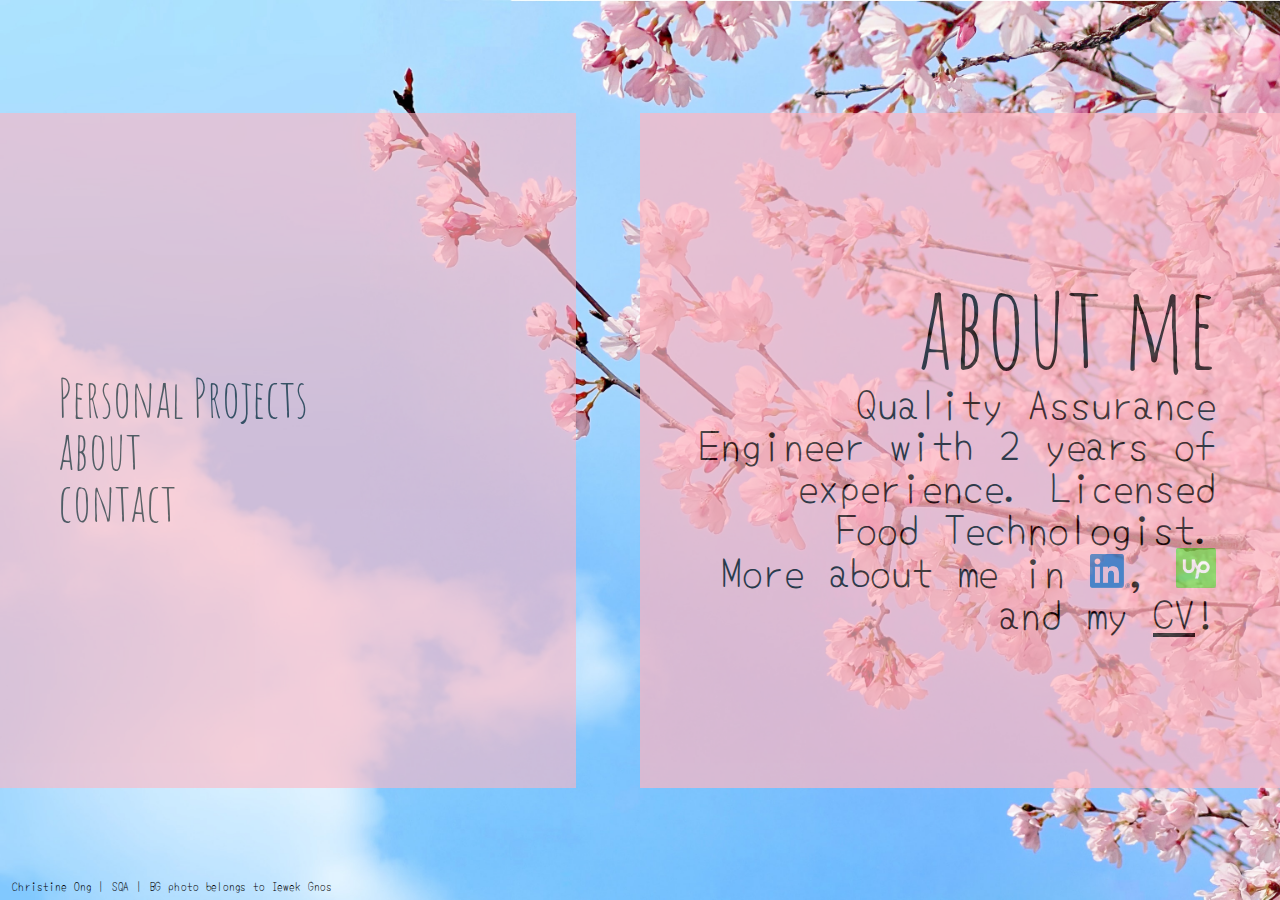
==== about.html @ 0bcc1080 "adjusting" ====
<!DOCTYPE html>
<html>
<head>
	<title>ฅ^•ﻌ•^ฅ About</title>
	<link rel="stylesheet" type="text/css" href="reset.css">
	<link rel="stylesheet" type="text/css" href="style.css">
	<link href="https://fonts.googleapis.com/css2?family=Amatic+SC:wght@400;700&display=swap" rel="stylesheet">
	<link href="https://fonts.googleapis.com/css2?family=Yomogi&display=swap" rel="stylesheet">
	
</head>
<body>
	<div class="container">
        <div class="box left"></div>
			
        <div class="box right">
			<p><a href="https://github.com/tinongfb" target="_blank" title="Clicking this will open github page">Personal Projects</a></p>
			<p><a href="#"><b>about</b></a></p>
			<!-- <p><a href="links.html" accesskey="L">links</a></p> -->
			<p><a href="contact.html" accesskey="P" title="my contact details are here">contact</a></p>
		</div>

        <div class="box about">
			<h1>about me</h1>
			<p>Quality Assurance Engineer with 2 years of experience. Licensed Food Technologist.</p>
			<p>More about me in 
				<a href="https://www.linkedin.com/in/christine-ong-3331b5115/" target="_blank"><span class="textlink"><img src="linkedin.png" alt="linkedin" width="40"></span></a>, 
				<!-- <a href="https://github.com/tinongfb" target="_blank"><span class="textlink"><img alt="Github" src="GitHub-Mark-32px.png" width="40" border=0></span></a>,   -->
				<a href="https://www.upwork.com/freelancers/~014e0ae09c729262cc" target="_blank"><span class="textlink"><img alt="upwork" src="uplogo.png" width="40" border=0></span></a>
					and <a href="ONGC_022024.pdf" target="_blank">my <u>CV</u></a>!</p>

				
		</div>
    </div>
	<footer>
		<p>Christine Ong | SQA | BG photo belongs to <a href="https://unsplash.com/@imkirk" target="_blank">Iewek Gnos</a></p>
	</footer>
</body>
</html>
---- style.css ----
.container {
    width: 100%;
    height: 100%;
    overflow: hidden;
    position: absolute;
    display: flex;
    align-items: center;
	
	animation-name: fadeIn;
    animation-iteration-count: 1;
    animation-timing-function: ease-in-out;
    animation-duration: 1s;
    animation-fill-mode:forwards;
}

@keyframes fadeIn {
    0% {
        opacity: 0;
    }
    100% {
        opacity: 1;
    }
}

.left {
    background-image: url("iewek-gnos-0-oPmFrlubo-unsplash.jpg");
	background-size: cover;
	background-repeat: no-repeat;
	background-position: center center;
	position: absolute;
	z-index: -1;
	width: 100%;
    height: 100%;
}

.right {
    background-color:lightpink;
	opacity: 0.6;
	width: 45%;
	height: 75%;
	display: flex;
	flex-direction: column;
	justify-content: center;
	z-index: 1;
}

.right p {
	font-family: 'Amatic SC', cursive;
	font-size: 3em;
	padding-left: 10%;
	font-size: calc(100% + 4vh);
	font-weight: 500;
	transition: all 1s;
}

.right p:first-child {
	font-style: normal;
	font-size: calc(100% + 4vh);
	font-weight: normal;
	/* font-size: 6em; */
}

.right p:hover {
	transform: scale(1.1);
    font-size: 5em;
	opacity: 0.5;
	color: #ff7a59;
	/* border: #ff7a59 solid 1px; */
	background:#fff;
}

/* .right p:first-child:hover {
	transform: scale(0.9);
    font-size: 10em;
} */

a:link {
	text-decoration: none;
	color: inherit;
}
  
a:visited {
	text-decoration: none;
	color: inherit;
}
  
a:hover {
	text-decoration: none;
	color: inherit;
}
  
a:active {
	text-decoration: underline;
	color: inherit;
}

footer {
	position: absolute;
	z-index: 3;
	bottom: 0;
	padding-bottom: 8px;
	padding-left: 12px;
	font-family: 'Yomogi', cursive;
	font-size: 0.7em;
}

.link {
    background-color: lightpink;
        opacity: 0.7;
    z-index: 2;
    width: 45%;
    height: 75%;
        padding-right: 5%;
    margin-left: 5%;
        display: flex;
        flex-direction: column;
        justify-content: center;
        /* margin-right: 5%; */
}
.emphasis {
        opacity: 0.6;
}
.link h1 {
        font-family: 'Amatic SC', cursive;
        font-style: normal;
        font-size: calc(100% + 11vh);
        font-weight: normal;
        font-weight: 500;
        text-align: right;
}
.link p {
        font-family: 'Yomogi', cursive;
        text-align: right;
        font-size: 0.6em;
        padding-left: 10%;
        font-size: calc(100% + 4vh);
        font-size: calc(100% + 2vw);
        font-weight: 200;
}
.link img {
        transition: all 1s;
    padding: 5px;
}
.link img:hover {
    transform: scale(1.5);
    /* transition-timing-function: ease-in; */
    opacity: 0.3;
}

.about {
    background-color: lightpink;
        opacity: 0.7;
    z-index: 2;
    width: 45%;
    height: 75%;
        padding-right: 5%;
    margin-left: 5%;
        display: flex;
        flex-direction: column;
        justify-content: center;
        /* margin-right: 5%; */
}
.emphasis {
        opacity: 0.6;
}
.about h1 {
        font-family: 'Amatic SC', cursive;
        font-style: normal;
        font-size: calc(100% + 11vh);
        font-weight: normal;
        font-weight: 500;
        text-align: right;
}
.about p {
        font-family: 'Yomogi', cursive;
        text-align: right;
        font-size: 0.9em;
        padding-left: 10%;
        font-size: calc(100% + 2vh);
        font-size: calc(100% + 2vw);
        font-weight: 200;
}
.textlink {
        font-size: 0.6em;
}
.about img {
		transition: all 1s;
		/* padding: 5px; */
}
.about img:hover {
		transform: scale(1.5);
		/* transition-timing-function: ease-in; */
		opacity: 0.3;
}
.about link:hover {
	transform: scale(1.5);
	/* transition-timing-function: ease-in; */
	opacity: 0.3;
}
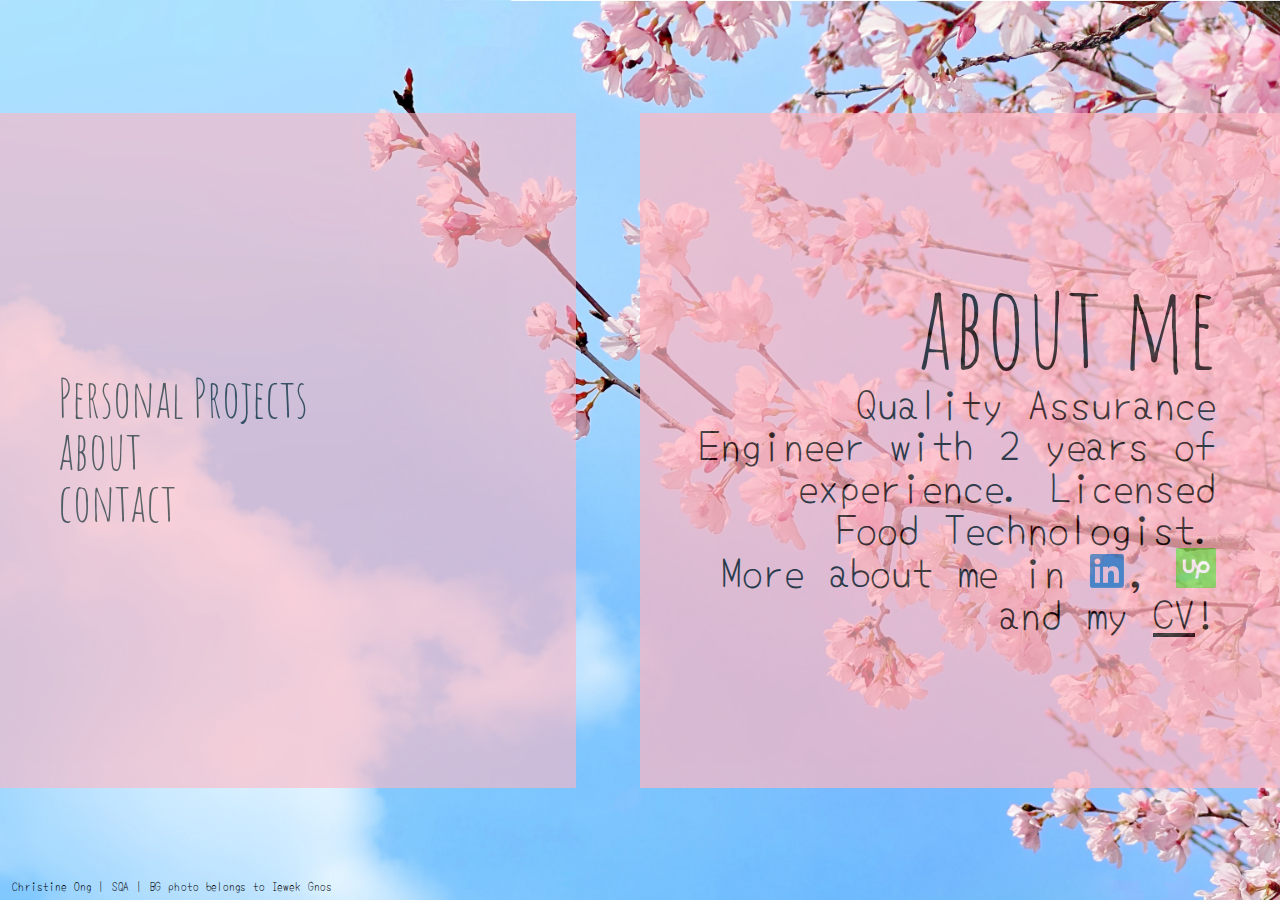
==== commit 52d21bd3: "update CV" ====
--- a/about.html
+++ b/about.html
@@ -26,7 +26,7 @@
 				<a href="https://www.linkedin.com/in/christine-ong-3331b5115/" target="_blank"><span class="textlink"><img src="linkedin.png" alt="linkedin" width="40"></span></a>, 
 				<!-- <a href="https://github.com/tinongfb" target="_blank"><span class="textlink"><img alt="Github" src="GitHub-Mark-32px.png" width="40" border=0></span></a>,   -->
 				<a href="https://www.upwork.com/freelancers/~014e0ae09c729262cc" target="_blank"><span class="textlink"><img alt="upwork" src="uplogo.png" width="40" border=0></span></a>
-					and <a href="ONGC_022024.pdf" target="_blank">my <u>CV</u></a>!</p>
+					and <a href="ONGC_062024.pdf" target="_blank">my <u>CV</u></a>!</p>
 
 				
 		</div>
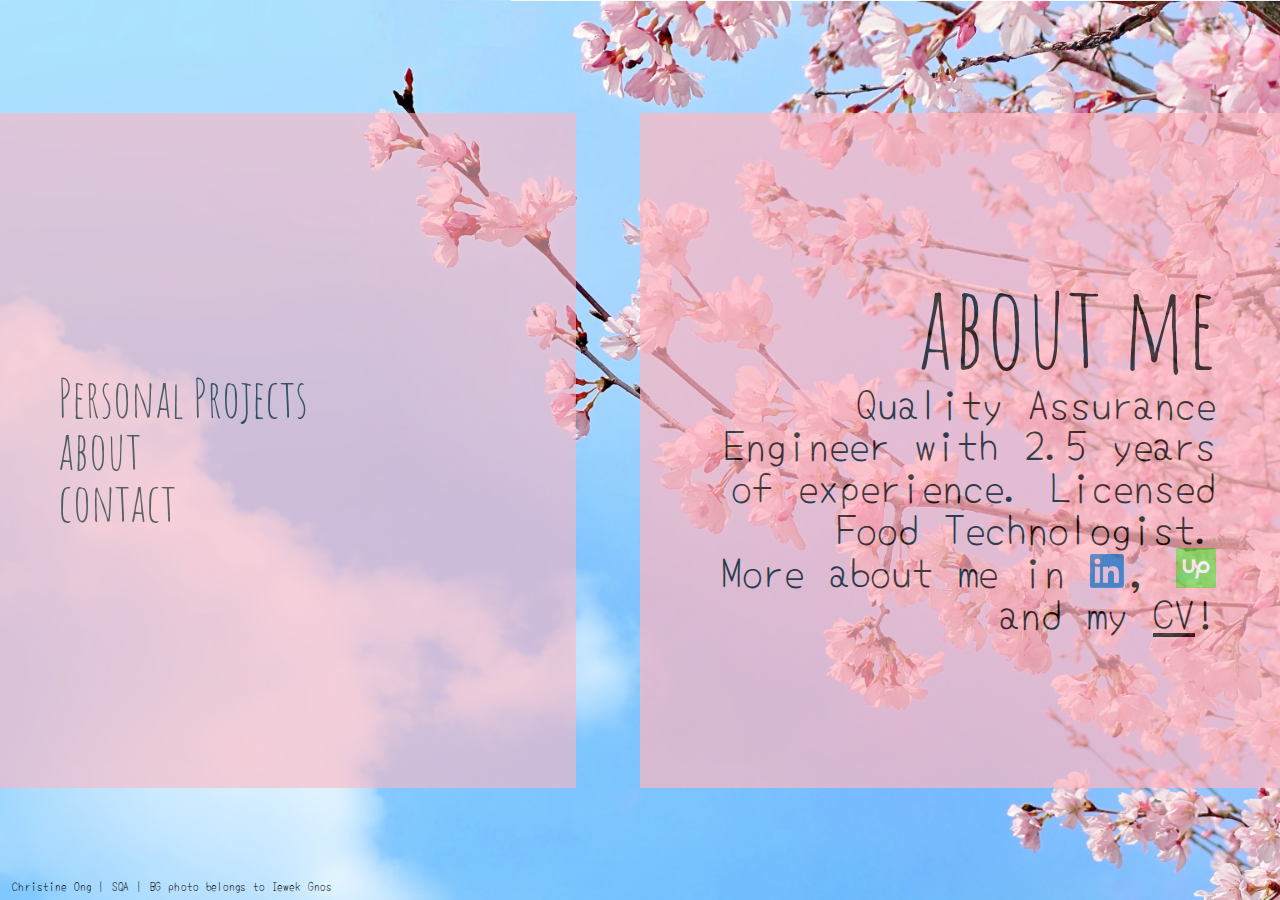
==== commit 74b8f1a9: "update CV" ====
--- a/about.html
+++ b/about.html
@@ -21,12 +21,12 @@
 
         <div class="box about">
 			<h1>about me</h1>
-			<p>Quality Assurance Engineer with 2 years of experience. Licensed Food Technologist.</p>
+			<p>Quality Assurance Engineer with 2.5 years of experience. Licensed Food Technologist.</p>
 			<p>More about me in 
 				<a href="https://www.linkedin.com/in/christine-ong-3331b5115/" target="_blank"><span class="textlink"><img src="linkedin.png" alt="linkedin" width="40"></span></a>, 
 				<!-- <a href="https://github.com/tinongfb" target="_blank"><span class="textlink"><img alt="Github" src="GitHub-Mark-32px.png" width="40" border=0></span></a>,   -->
 				<a href="https://www.upwork.com/freelancers/~014e0ae09c729262cc" target="_blank"><span class="textlink"><img alt="upwork" src="uplogo.png" width="40" border=0></span></a>
-					and <a href="ONGC_062024.pdf" target="_blank">my <u>CV</u></a>!</p>
+					and <a href="CLO-062024.pdf" target="_blank">my <u>CV</u></a>!</p>
 
 				
 		</div>
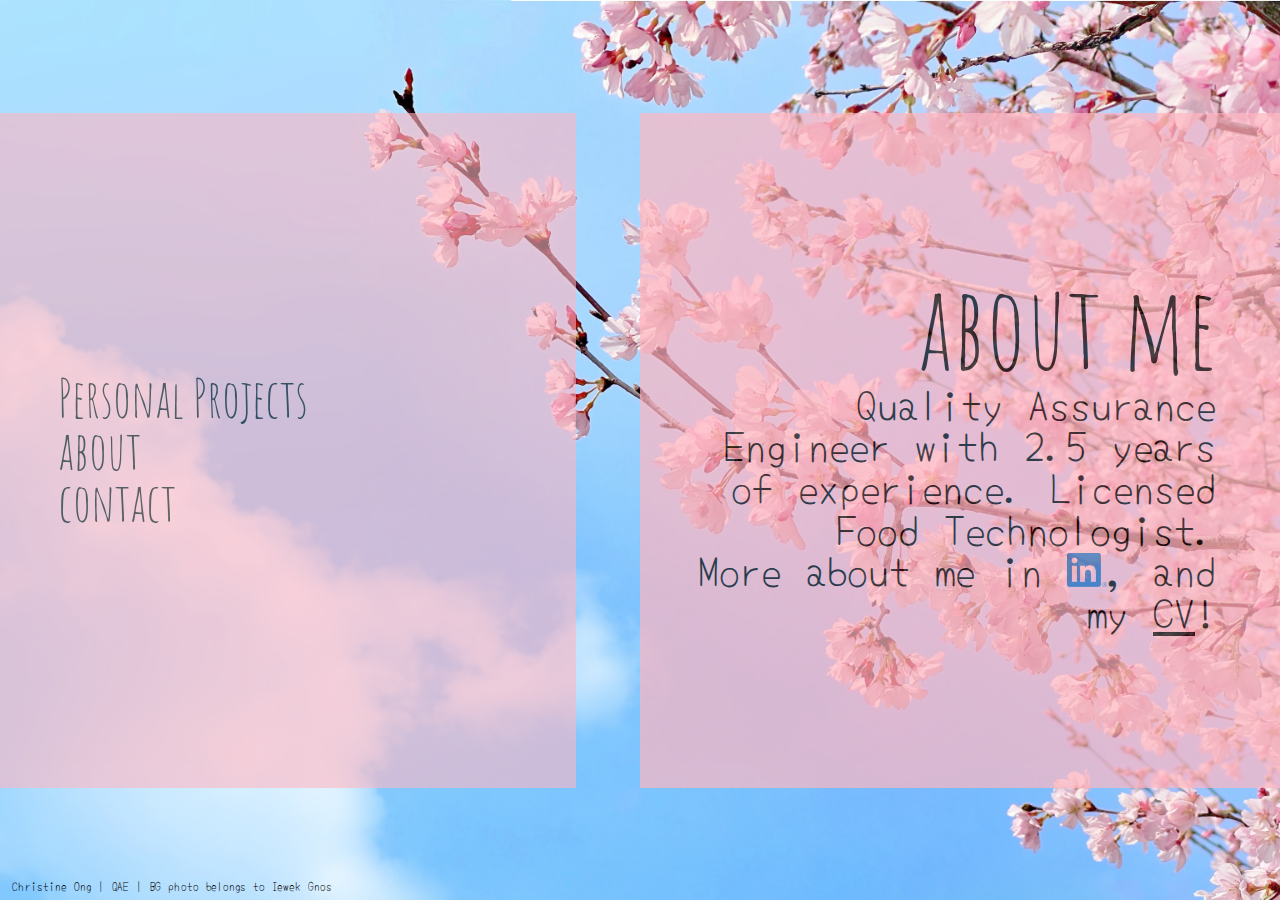
==== commit 2937f195: "changed 'SQA' to 'QAE'" ====
--- a/about.html
+++ b/about.html
@@ -25,14 +25,14 @@
 			<p>More about me in 
 				<a href="https://www.linkedin.com/in/christine-ong-3331b5115/" target="_blank"><span class="textlink"><img src="linkedin.png" alt="linkedin" width="40"></span></a>, 
 				<!-- <a href="https://github.com/tinongfb" target="_blank"><span class="textlink"><img alt="Github" src="GitHub-Mark-32px.png" width="40" border=0></span></a>,   -->
-				<a href="https://www.upwork.com/freelancers/~014e0ae09c729262cc" target="_blank"><span class="textlink"><img alt="upwork" src="uplogo.png" width="40" border=0></span></a>
+				<!-- <a href="https://www.upwork.com/freelancers/~014e0ae09c729262cc" target="_blank"><span class="textlink"><img alt="upwork" src="uplogo.png" width="40" border=0></span></a> -->
 					and <a href="CLO-062024.pdf" target="_blank">my <u>CV</u></a>!</p>
 
 				
 		</div>
     </div>
 	<footer>
-		<p>Christine Ong | SQA | BG photo belongs to <a href="https://unsplash.com/@imkirk" target="_blank">Iewek Gnos</a></p>
+		<p>Christine Ong | QAE | BG photo belongs to <a href="https://unsplash.com/@imkirk" target="_blank">Iewek Gnos</a></p>
 	</footer>
 </body>
 </html>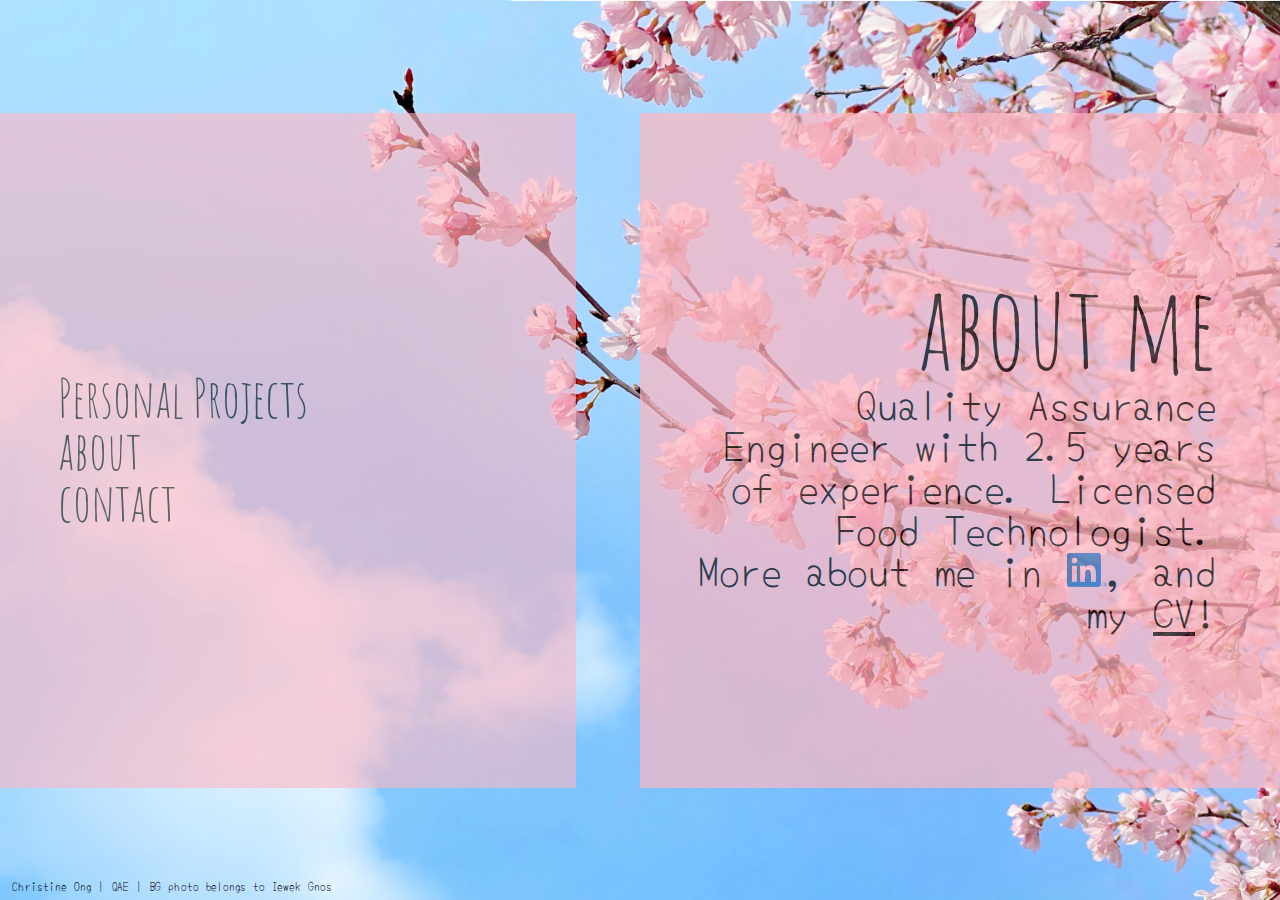
==== commit 57d53f7c: "update CV" ====
--- a/about.html
+++ b/about.html
@@ -26,7 +26,7 @@
 				<a href="https://www.linkedin.com/in/christine-ong-3331b5115/" target="_blank"><span class="textlink"><img src="linkedin.png" alt="linkedin" width="40"></span></a>, 
 				<!-- <a href="https://github.com/tinongfb" target="_blank"><span class="textlink"><img alt="Github" src="GitHub-Mark-32px.png" width="40" border=0></span></a>,   -->
 				<!-- <a href="https://www.upwork.com/freelancers/~014e0ae09c729262cc" target="_blank"><span class="textlink"><img alt="upwork" src="uplogo.png" width="40" border=0></span></a> -->
-					and <a href="CLO-062024.pdf" target="_blank">my <u>CV</u></a>!</p>
+					and <a href="OngCL.pdf" target="_blank">my <u>CV</u></a>!</p>
 
 				
 		</div>
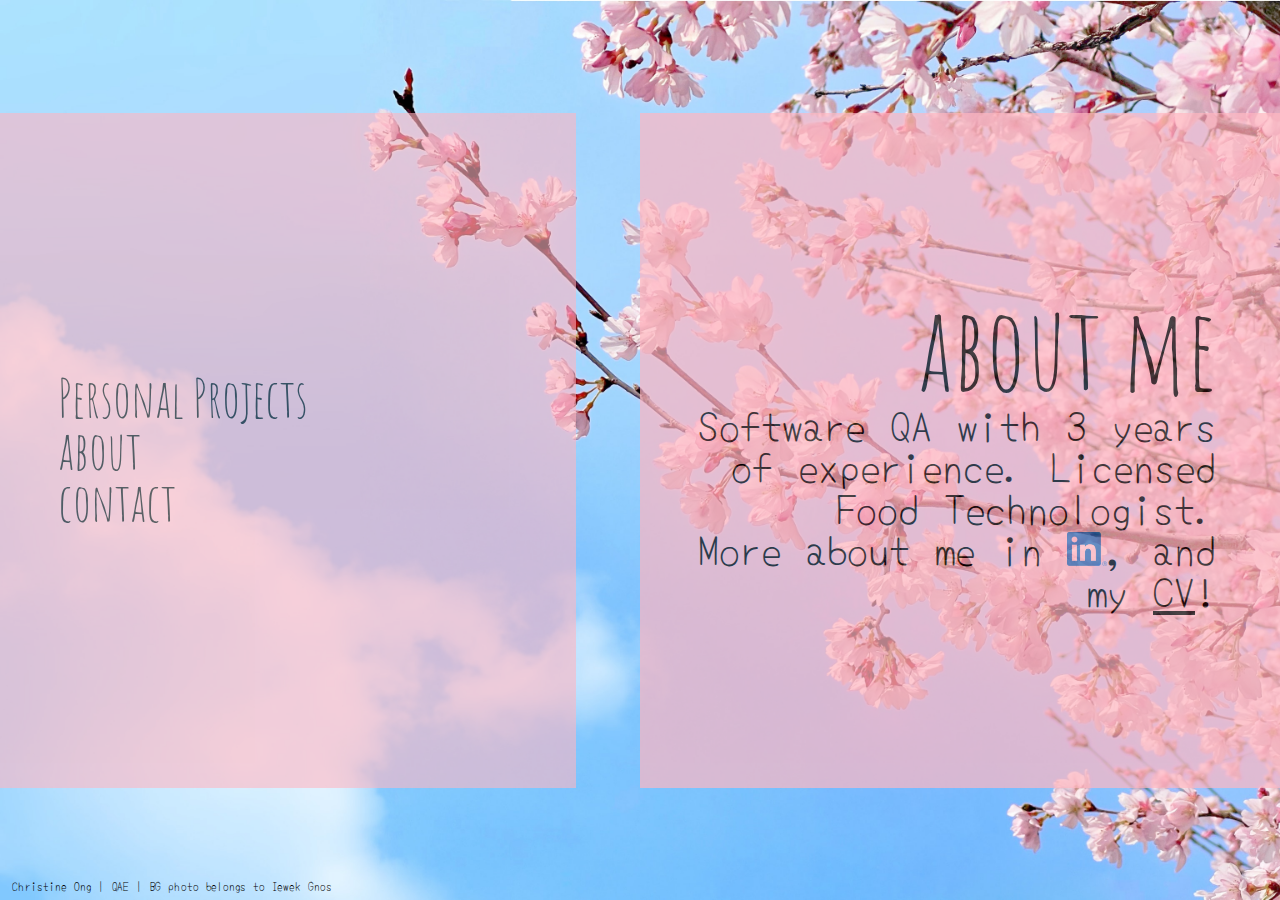
==== commit 3ec4083e: "update about" ====
--- a/about.html
+++ b/about.html
@@ -21,7 +21,7 @@
 
         <div class="box about">
 			<h1>about me</h1>
-			<p>Quality Assurance Engineer with 2.5 years of experience. Licensed Food Technologist.</p>
+			<p>Software QA with 3 years of experience. Licensed Food Technologist.</p>
 			<p>More about me in 
 				<a href="https://www.linkedin.com/in/christine-ong-3331b5115/" target="_blank"><span class="textlink"><img src="linkedin.png" alt="linkedin" width="40"></span></a>, 
 				<!-- <a href="https://github.com/tinongfb" target="_blank"><span class="textlink"><img alt="Github" src="GitHub-Mark-32px.png" width="40" border=0></span></a>,   -->
